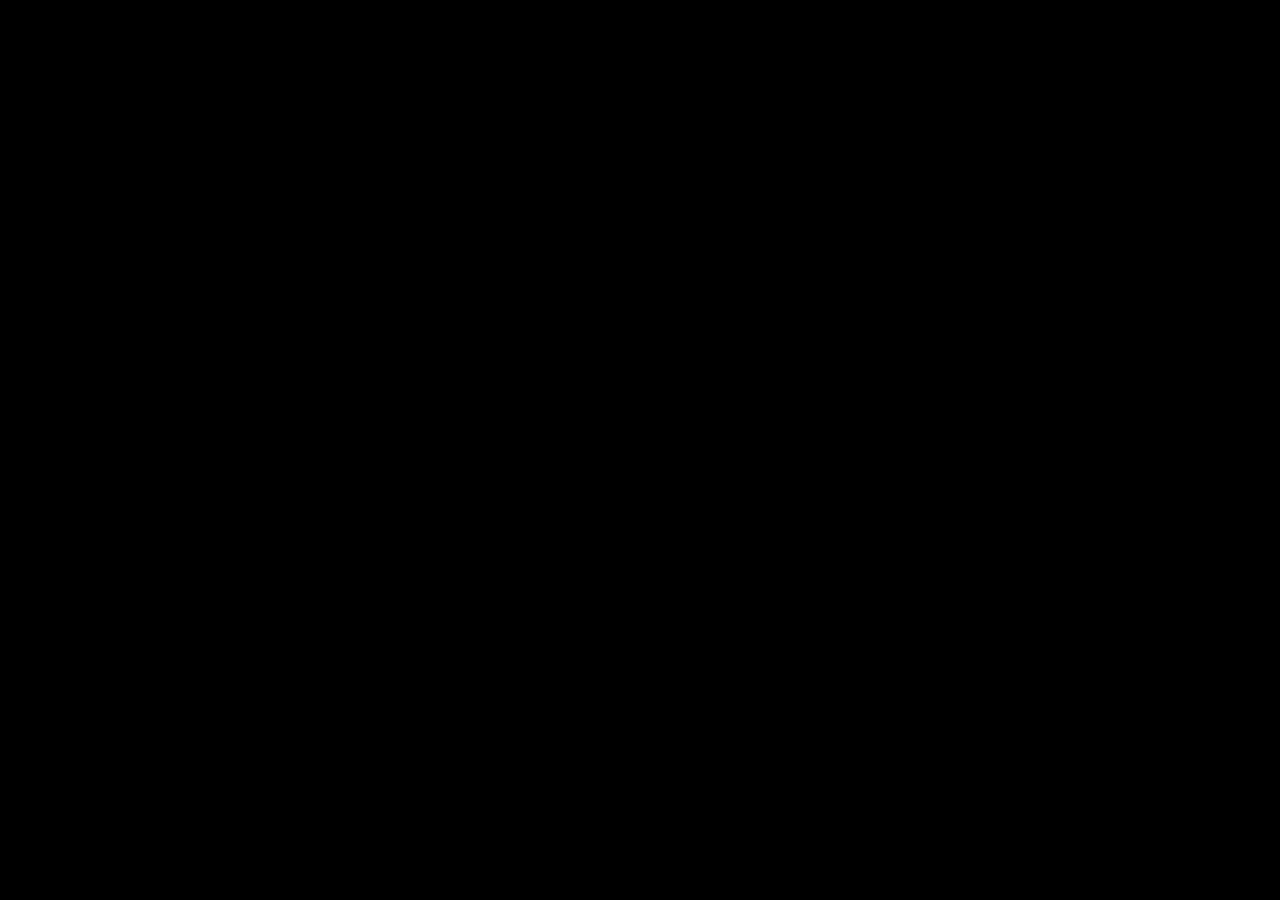
==== index.html @ e9ae8a4e "Repo inicial." ====
<!DOCTYPE html>
<html lang="en">
	<head>
		<meta charset="utf-8">
		<meta name="viewport" content="width=device-width, user-scalable=no, initial-scale=1.0">
		<title>Unicorn Numbers</title>
		<style>
html, body, #canvas {
	margin: 0;
	padding: 0;
	border: 0;
}

body {
	color: white;
	background-color: black;
	overflow: hidden;
	touch-action: none;
}

#canvas {
	display: block;
}

#canvas:focus {
	outline: none;
}

#status, #status-splash, #status-progress {
	position: absolute;
	left: 0;
	right: 0;
}

#status, #status-splash {
	top: 0;
	bottom: 0;
}

#status {
	background-color: #242424;
	display: flex;
	flex-direction: column;
	justify-content: center;
	align-items: center;
	visibility: hidden;
}

#status-splash {
	max-height: 100%;
	max-width: 100%;
	margin: auto;
}

#status-splash.show-image--false {
	display: none;
}

#status-splash.fullsize--true {
	height: 100%;
	width: 100%;
	object-fit: contain;
}

#status-splash.use-filter--false {
	image-rendering: pixelated;
}

#status-progress, #status-notice {
	display: none;
}

#status-progress {
	bottom: 10%;
	width: 50%;
	margin: 0 auto;
}

#status-notice {
	background-color: #5b3943;
	border-radius: 0.5rem;
	border: 1px solid #9b3943;
	color: #e0e0e0;
	font-family: 'Noto Sans', 'Droid Sans', Arial, sans-serif;
	line-height: 1.3;
	margin: 0 2rem;
	overflow: hidden;
	padding: 1rem;
	text-align: center;
	z-index: 1;
}
		</style>
		<link id="-gd-engine-icon" rel="icon" type="image/png" href="index.icon.png" />
<link rel="apple-touch-icon" href="index.apple-touch-icon.png"/>

	</head>
	<body>
		<canvas id="canvas">
			Your browser does not support the canvas tag.
		</canvas>

		<noscript>
			Your browser does not support JavaScript.
		</noscript>

		<div id="status">
			<img id="status-splash" class="show-image--true fullsize--true use-filter--true" src="index.png" alt="">
			<progress id="status-progress"></progress>
			<div id="status-notice"></div>
		</div>

		<script src="index.js"></script>
		<script>
const GODOT_CONFIG = {"args":[],"canvasResizePolicy":2,"ensureCrossOriginIsolationHeaders":true,"executable":"index","experimentalVK":false,"fileSizes":{"index.pck":4923872,"index.wasm":43699190},"focusCanvas":true,"gdextensionLibs":[]};
const GODOT_THREADS_ENABLED = false;
const engine = new Engine(GODOT_CONFIG);

(function () {
	const statusOverlay = document.getElementById('status');
	const statusProgress = document.getElementById('status-progress');
	const statusNotice = document.getElementById('status-notice');

	let initializing = true;
	let statusMode = '';

	function setStatusMode(mode) {
		if (statusMode === mode || !initializing) {
			return;
		}
		if (mode === 'hidden') {
			statusOverlay.remove();
			initializing = false;
			return;
		}
		statusOverlay.style.visibility = 'visible';
		statusProgress.style.display = mode === 'progress' ? 'block' : 'none';
		statusNotice.style.display = mode === 'notice' ? 'block' : 'none';
		statusMode = mode;
	}

	function setStatusNotice(text) {
		while (statusNotice.lastChild) {
			statusNotice.removeChild(statusNotice.lastChild);
		}
		const lines = text.split('\n');
		lines.forEach((line) => {
			statusNotice.appendChild(document.createTextNode(line));
			statusNotice.appendChild(document.createElement('br'));
		});
	}

	function displayFailureNotice(err) {
		console.error(err);
		if (err instanceof Error) {
			setStatusNotice(err.message);
		} else if (typeof err === 'string') {
			setStatusNotice(err);
		} else {
			setStatusNotice('An unknown error occurred.');
		}
		setStatusMode('notice');
		initializing = false;
	}

	const missing = Engine.getMissingFeatures({
		threads: GODOT_THREADS_ENABLED,
	});

	if (missing.length !== 0) {
		if (GODOT_CONFIG['serviceWorker'] && GODOT_CONFIG['ensureCrossOriginIsolationHeaders'] && 'serviceWorker' in navigator) {
			let serviceWorkerRegistrationPromise;
			try {
				serviceWorkerRegistrationPromise = navigator.serviceWorker.getRegistration();
			} catch (err) {
				serviceWorkerRegistrationPromise = Promise.reject(new Error('Service worker registration failed.'));
			}
			// There's a chance that installing the service worker would fix the issue
			Promise.race([
				serviceWorkerRegistrationPromise.then((registration) => {
					if (registration != null) {
						return Promise.reject(new Error('Service worker already exists.'));
					}
					return registration;
				}).then(() => engine.installServiceWorker()),
				// For some reason, `getRegistration()` can stall
				new Promise((resolve) => {
					setTimeout(() => resolve(), 2000);
				}),
			]).then(() => {
				// Reload if there was no error.
				window.location.reload();
			}).catch((err) => {
				console.error('Error while registering service worker:', err);
			});
		} else {
			// Display the message as usual
			const missingMsg = 'Error\nThe following features required to run Godot projects on the Web are missing:\n';
			displayFailureNotice(missingMsg + missing.join('\n'));
		}
	} else {
		setStatusMode('progress');
		engine.startGame({
			'onProgress': function (current, total) {
				if (current > 0 && total > 0) {
					statusProgress.value = current;
					statusProgress.max = total;
				} else {
					statusProgress.removeAttribute('value');
					statusProgress.removeAttribute('max');
				}
			},
		}).then(() => {
			setStatusMode('hidden');
		}, displayFailureNotice);
	}
}());
		</script>
	</body>
</html>
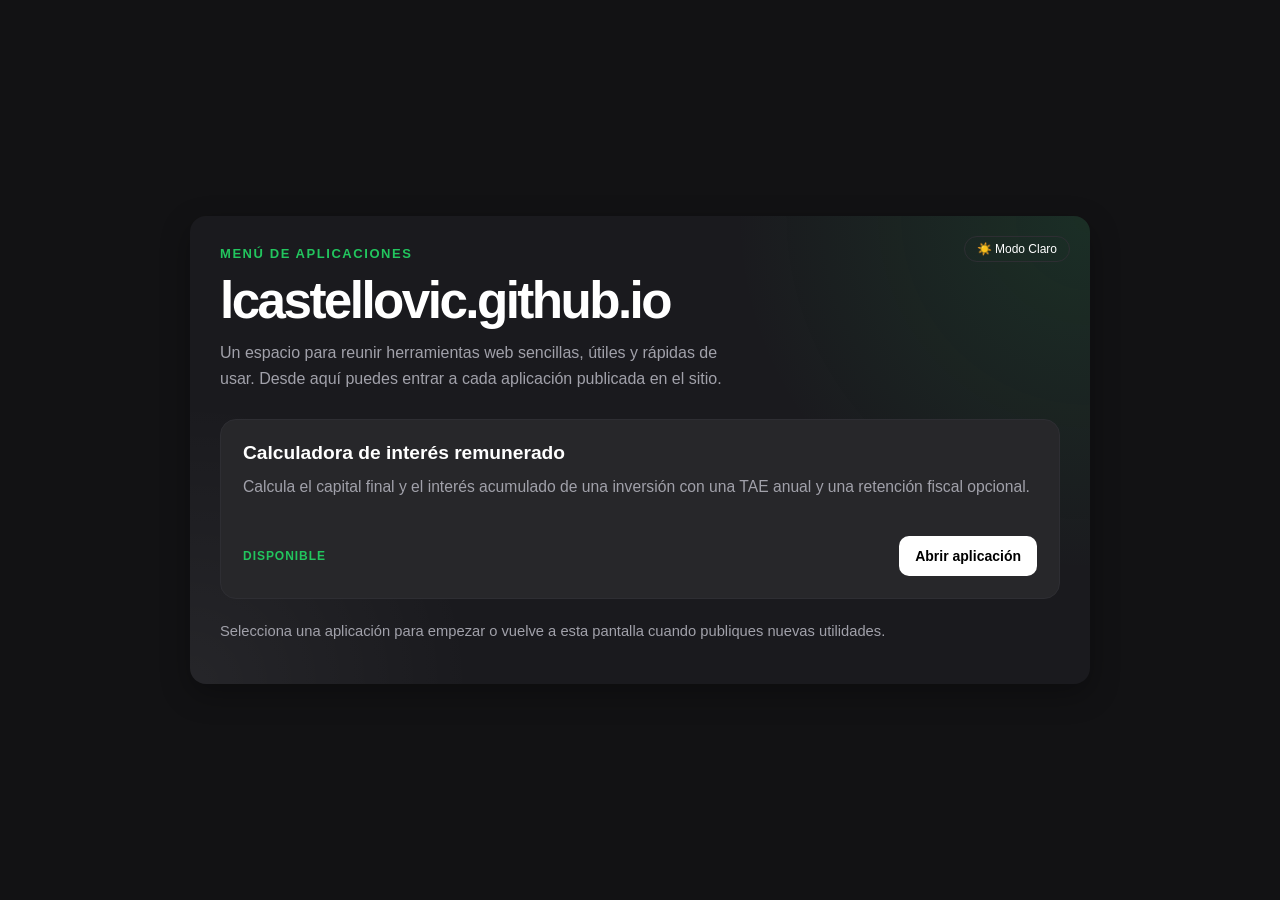
==== commit f26507e8: "Pagina de herramientas nueva y crear herramienta de calculo TAE remunerado" ====
--- a/index.html
+++ b/index.html
@@ -1,220 +1,191 @@
 <!DOCTYPE html>
-<html lang="en">
-	<head>
-		<meta charset="utf-8">
-		<meta name="viewport" content="width=device-width, user-scalable=no, initial-scale=1.0">
-		<title>Unicorn Numbers</title>
-		<style>
-html, body, #canvas {
-	margin: 0;
-	padding: 0;
-	border: 0;
-}
+<html lang="es">
 
-body {
-	color: white;
-	background-color: black;
-	overflow: hidden;
-	touch-action: none;
-}
+<head>
+    <meta charset="UTF-8">
+    <meta name="viewport" content="width=device-width, initial-scale=1.0">
+    <title>Luis Castelló | Aplicaciones</title>
+    <link rel="stylesheet" href="styles.css">
+    <style>
+        body {
+            align-items: center;
+        }
 
-#canvas {
-	display: block;
-}
+        .container {
+            max-width: 900px;
+        }
 
-#canvas:focus {
-	outline: none;
-}
+        .hero {
+            position: relative;
+            z-index: 1;
+            display: grid;
+            gap: 14px;
+            margin-bottom: 28px;
+        }
 
-#status, #status-splash, #status-progress {
-	position: absolute;
-	left: 0;
-	right: 0;
-}
+        .eyebrow {
+            color: var(--accent-green);
+            font-size: 13px;
+            font-weight: 700;
+            letter-spacing: 0.12em;
+            text-transform: uppercase;
+        }
 
-#status, #status-splash {
-	top: 0;
-	bottom: 0;
-}
+        h1 {
+            margin: 0;
+            font-size: clamp(2rem, 4vw, 3.2rem);
+            line-height: 1;
+            letter-spacing: -0.05em;
+        }
 
-#status {
-	background-color: #242424;
-	display: flex;
-	flex-direction: column;
-	justify-content: center;
-	align-items: center;
-	visibility: hidden;
-}
+        .subtitle {
+            margin: 0;
+            max-width: 58ch;
+            color: var(--text-muted);
+            font-size: 1rem;
+            line-height: 1.6;
+        }
 
-#status-splash {
-	max-height: 100%;
-	max-width: 100%;
-	margin: auto;
-}
+        .apps-grid {
+            position: relative;
+            z-index: 1;
+            display: grid;
+            grid-template-columns: repeat(auto-fit, minmax(280px, 1fr));
+            gap: 16px;
+            margin-top: 24px;
+        }
 
-#status-splash.show-image--false {
-	display: none;
-}
+        .app-card {
+            background: var(--card-bg);
+            border: 1px solid var(--border-color);
+            border-radius: 16px;
+            padding: 22px;
+            min-height: 180px;
+            display: flex;
+            flex-direction: column;
+            justify-content: space-between;
+            transition: transform 0.2s ease, background-color 0.2s ease, border-color 0.2s ease;
+        }
 
-#status-splash.fullsize--true {
-	height: 100%;
-	width: 100%;
-	object-fit: contain;
-}
+        .app-card:hover {
+            transform: translateY(-3px);
+            background: var(--card-hover);
+            border-color: rgba(34, 197, 94, 0.35);
+        }
 
-#status-splash.use-filter--false {
-	image-rendering: pixelated;
-}
+        .app-card h2 {
+            margin: 0 0 10px 0;
+            font-size: 1.2rem;
+        }
 
-#status-progress, #status-notice {
-	display: none;
-}
+        .app-card p {
+            margin: 0;
+            color: var(--text-muted);
+            line-height: 1.6;
+            font-size: 0.98rem;
+        }
 
-#status-progress {
-	bottom: 10%;
-	width: 50%;
-	margin: 0 auto;
-}
+        .card-footer {
+            display: flex;
+            align-items: center;
+            justify-content: space-between;
+            gap: 12px;
+            margin-top: 18px;
+        }
 
-#status-notice {
-	background-color: #5b3943;
-	border-radius: 0.5rem;
-	border: 1px solid #9b3943;
-	color: #e0e0e0;
-	font-family: 'Noto Sans', 'Droid Sans', Arial, sans-serif;
-	line-height: 1.3;
-	margin: 0 2rem;
-	overflow: hidden;
-	padding: 1rem;
-	text-align: center;
-	z-index: 1;
-}
-		</style>
-		<link id="-gd-engine-icon" rel="icon" type="image/png" href="index.icon.png" />
-<link rel="apple-touch-icon" href="index.apple-touch-icon.png"/>
+        .status {
+            font-size: 12px;
+            color: var(--accent-green);
+            font-weight: 700;
+            letter-spacing: 0.08em;
+            text-transform: uppercase;
+        }
 
-	</head>
-	<body>
-		<canvas id="canvas">
-			Your browser does not support the canvas tag.
-		</canvas>
+        .btn-link {
+            display: inline-flex;
+            align-items: center;
+            justify-content: center;
+            gap: 8px;
+            text-decoration: none;
+            background-color: var(--btn-bg);
+            color: var(--btn-text);
+            border: none;
+            padding: 12px 16px;
+            font-size: 14px;
+            font-weight: 700;
+            border-radius: 10px;
+            transition: background-color 0.2s, transform 0.2s;
+            white-space: nowrap;
+        }
 
-		<noscript>
-			Your browser does not support JavaScript.
-		</noscript>
+        .btn-link:hover {
+            background-color: var(--btn-hover);
+            transform: translateY(-1px);
+        }
 
-		<div id="status">
-			<img id="status-splash" class="show-image--true fullsize--true use-filter--true" src="index.png" alt="">
-			<progress id="status-progress"></progress>
-			<div id="status-notice"></div>
-		</div>
+        .footer-note {
+            position: relative;
+            z-index: 1;
+            margin-top: 24px;
+            color: var(--text-muted);
+            font-size: 0.92rem;
+        }
 
-		<script src="index.js"></script>
-		<script>
-const GODOT_CONFIG = {"args":[],"canvasResizePolicy":2,"ensureCrossOriginIsolationHeaders":true,"executable":"index","experimentalVK":false,"fileSizes":{"index.pck":4923872,"index.wasm":43699190},"focusCanvas":true,"gdextensionLibs":[]};
-const GODOT_THREADS_ENABLED = false;
-const engine = new Engine(GODOT_CONFIG);
+        @media (max-width: 640px) {
+            .card-footer {
+                flex-direction: column;
+                align-items: flex-start;
+            }
 
-(function () {
-	const statusOverlay = document.getElementById('status');
-	const statusProgress = document.getElementById('status-progress');
-	const statusNotice = document.getElementById('status-notice');
+            .btn-link {
+                width: 100%;
+            }
+        }
+    </style>
+</head>
 
-	let initializing = true;
-	let statusMode = '';
+<body>
+    <div class="container">
+        <button class="theme-toggle" onclick="toggleTheme()" id="themeBtn">☀️ Modo Claro</button>
 
-	function setStatusMode(mode) {
-		if (statusMode === mode || !initializing) {
-			return;
-		}
-		if (mode === 'hidden') {
-			statusOverlay.remove();
-			initializing = false;
-			return;
-		}
-		statusOverlay.style.visibility = 'visible';
-		statusProgress.style.display = mode === 'progress' ? 'block' : 'none';
-		statusNotice.style.display = mode === 'notice' ? 'block' : 'none';
-		statusMode = mode;
-	}
+        <section class="hero">
+            <span class="eyebrow">Menú de aplicaciones</span>
+            <h1>lcastellovic.github.io</h1>
+            <p class="subtitle">Un espacio para reunir herramientas web sencillas, útiles y rápidas de usar. Desde aquí
+                puedes entrar a cada aplicación publicada en el sitio.</p>
+        </section>
 
-	function setStatusNotice(text) {
-		while (statusNotice.lastChild) {
-			statusNotice.removeChild(statusNotice.lastChild);
-		}
-		const lines = text.split('\n');
-		lines.forEach((line) => {
-			statusNotice.appendChild(document.createTextNode(line));
-			statusNotice.appendChild(document.createElement('br'));
-		});
-	}
+        <section class="apps-grid" aria-label="Aplicaciones disponibles">
+            <article class="app-card">
+                <div>
+                    <h2>Calculadora de interés remunerado</h2>
+                    <p>Calcula el capital final y el interés acumulado de una inversión con una TAE anual y una
+                        retención fiscal opcional.</p>
+                </div>
+                <div class="card-footer">
+                    <span class="status">Disponible</span>
+                    <a class="btn-link" href="Calculadora_interes_remunerado.html">Abrir aplicación</a>
+                </div>
+            </article>
+        </section>
 
-	function displayFailureNotice(err) {
-		console.error(err);
-		if (err instanceof Error) {
-			setStatusNotice(err.message);
-		} else if (typeof err === 'string') {
-			setStatusNotice(err);
-		} else {
-			setStatusNotice('An unknown error occurred.');
-		}
-		setStatusMode('notice');
-		initializing = false;
-	}
+        <p class="footer-note">Selecciona una aplicación para empezar o vuelve a esta pantalla cuando publiques nuevas
+            utilidades.</p>
+    </div>
 
-	const missing = Engine.getMissingFeatures({
-		threads: GODOT_THREADS_ENABLED,
-	});
+    <script>
+        function toggleTheme() {
+            const body = document.body;
+            const btn = document.getElementById('themeBtn');
+            body.classList.toggle('light-mode');
 
-	if (missing.length !== 0) {
-		if (GODOT_CONFIG['serviceWorker'] && GODOT_CONFIG['ensureCrossOriginIsolationHeaders'] && 'serviceWorker' in navigator) {
-			let serviceWorkerRegistrationPromise;
-			try {
-				serviceWorkerRegistrationPromise = navigator.serviceWorker.getRegistration();
-			} catch (err) {
-				serviceWorkerRegistrationPromise = Promise.reject(new Error('Service worker registration failed.'));
-			}
-			// There's a chance that installing the service worker would fix the issue
-			Promise.race([
-				serviceWorkerRegistrationPromise.then((registration) => {
-					if (registration != null) {
-						return Promise.reject(new Error('Service worker already exists.'));
-					}
-					return registration;
-				}).then(() => engine.installServiceWorker()),
-				// For some reason, `getRegistration()` can stall
-				new Promise((resolve) => {
-					setTimeout(() => resolve(), 2000);
-				}),
-			]).then(() => {
-				// Reload if there was no error.
-				window.location.reload();
-			}).catch((err) => {
-				console.error('Error while registering service worker:', err);
-			});
-		} else {
-			// Display the message as usual
-			const missingMsg = 'Error\nThe following features required to run Godot projects on the Web are missing:\n';
-			displayFailureNotice(missingMsg + missing.join('\n'));
-		}
-	} else {
-		setStatusMode('progress');
-		engine.startGame({
-			'onProgress': function (current, total) {
-				if (current > 0 && total > 0) {
-					statusProgress.value = current;
-					statusProgress.max = total;
-				} else {
-					statusProgress.removeAttribute('value');
-					statusProgress.removeAttribute('max');
-				}
-			},
-		}).then(() => {
-			setStatusMode('hidden');
-		}, displayFailureNotice);
-	}
-}());
-		</script>
-	</body>
-</html>
+            if (body.classList.contains('light-mode')) {
+                btn.innerText = "🌙 Modo Oscuro";
+            } else {
+                btn.innerText = "☀️ Modo Claro";
+            }
+        }
+    </script>
+</body>
 
+</html>
--- a/styles.css
+++ b/styles.css
@@ -0,0 +1,125 @@
+:root {
+    --bg-body: #121214;
+    --bg-container: #1a1a1e;
+    --text-main: #ffffff;
+    --text-muted: #a1a1aa;
+    --border-color: #2e2e33;
+    --btn-bg: #ffffff;
+    --btn-text: #000000;
+    --btn-hover: #e4e4e7;
+    --accent-green: #22c55e;
+    --card-bg: #27272a;
+    --card-hover: #2f2f35;
+    --input-bg: #27272a;
+    --table-header: #27272a;
+}
+
+.light-mode {
+    --bg-body: #f4f7f6;
+    --bg-container: #ffffff;
+    --text-main: #111111;
+    --text-muted: #71717a;
+    --border-color: #e4e4e7;
+    --btn-bg: #000000;
+    --btn-text: #ffffff;
+    --btn-hover: #27272a;
+    --accent-green: #16a34a;
+    --card-bg: #f4f4f5;
+    --card-hover: #e9e9ee;
+    --input-bg: #ffffff;
+    --table-header: #f4f4f5;
+}
+
+* {
+    box-sizing: border-box;
+}
+
+body {
+    font-family: '-apple-system', BlinkMacSystemFont, 'Segoe UI', Roboto, Helvetica, Arial, sans-serif;
+    background-color: var(--bg-body);
+    color: var(--text-main);
+    margin: 0;
+    min-height: 100vh;
+    padding: 20px;
+    display: flex;
+    justify-content: center;
+    transition: background-color 0.3s, color 0.3s;
+}
+
+.container {
+    background-color: var(--bg-container);
+    padding: 30px;
+    border-radius: 16px;
+    box-shadow: 0 10px 30px rgba(0, 0, 0, 0.3);
+    width: 100%;
+    position: relative;
+    transition: background-color 0.3s;
+    overflow: hidden;
+}
+
+.container::before {
+    content: '';
+    position: absolute;
+    inset: 0;
+    background: radial-gradient(circle at top right, rgba(34, 197, 94, 0.12), transparent 35%),
+        radial-gradient(circle at bottom left, rgba(255, 255, 255, 0.05), transparent 28%);
+    pointer-events: none;
+}
+
+.theme-toggle,
+.back-link {
+    position: absolute;
+    background: none;
+    border: 1px solid var(--border-color);
+    color: var(--text-main);
+    padding: 6px 12px;
+    font-size: 12px;
+    border-radius: 20px;
+    cursor: pointer;
+    width: auto;
+    margin: 0;
+    z-index: 1;
+    transition: background-color 0.2s, border-color 0.2s, transform 0.2s;
+    text-decoration: none;
+    display: inline-flex;
+    align-items: center;
+    justify-content: center;
+    line-height: 1;
+}
+
+.theme-toggle:hover,
+.back-link:hover {
+    background-color: var(--card-bg);
+    border-color: var(--text-muted);
+    transform: translateY(-1px);
+}
+
+.theme-toggle {
+    top: 20px;
+    right: 20px;
+}
+
+.back-link {
+    top: 20px;
+    left: 20px;
+}
+
+@media (max-width: 640px) {
+    body {
+        padding: 14px;
+    }
+
+    .container {
+        padding: 24px;
+    }
+
+    .theme-toggle {
+        top: 16px;
+        right: 16px;
+    }
+
+    .back-link {
+        top: 16px;
+        left: 16px;
+    }
+}
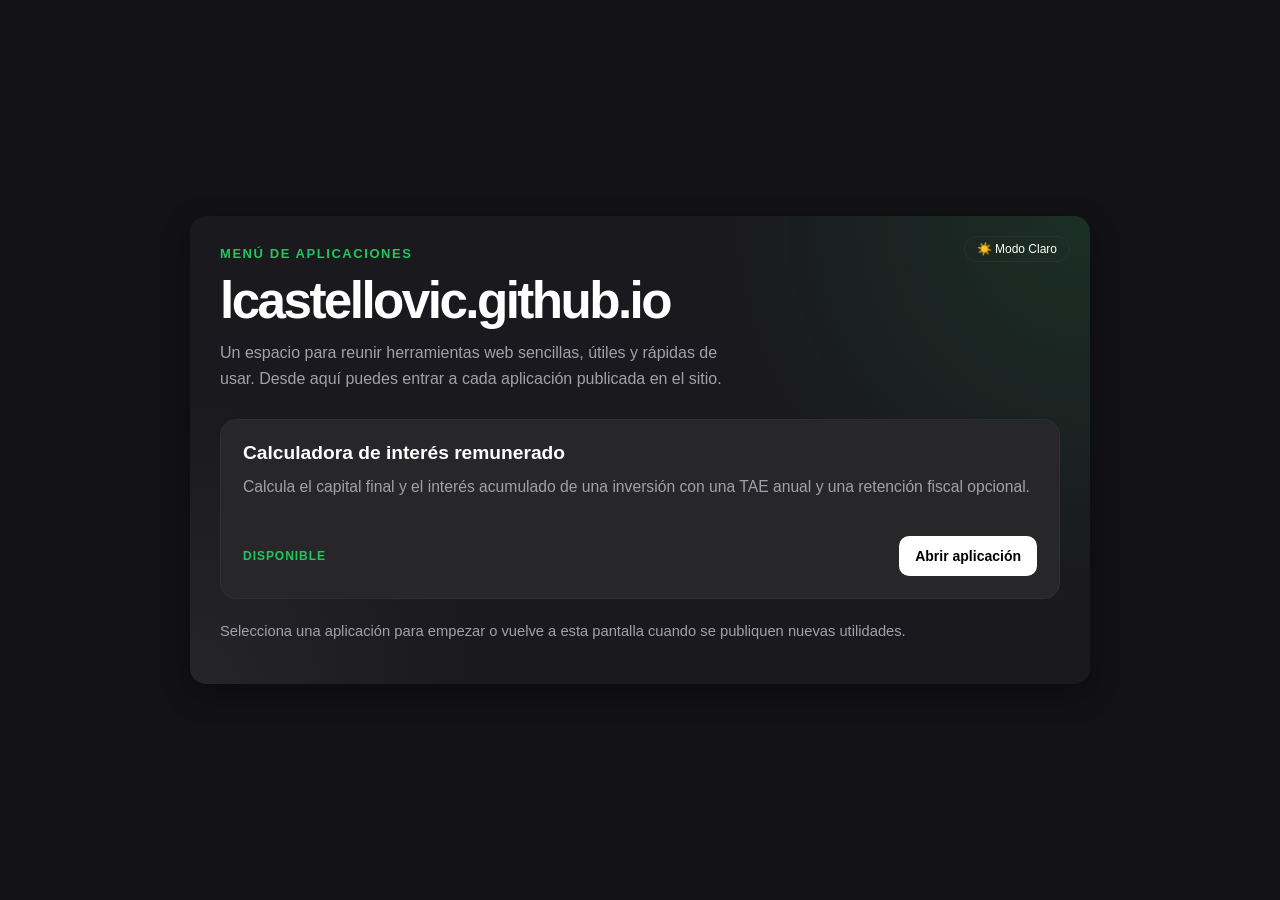
==== commit 3511da5b: "Cambiar texto pié de página y titulo web" ====
--- a/index.html
+++ b/index.html
@@ -4,7 +4,7 @@
 <head>
     <meta charset="UTF-8">
     <meta name="viewport" content="width=device-width, initial-scale=1.0">
-    <title>Luis Castelló | Aplicaciones</title>
+    <title>LCV Apps | Aplicaciones</title>
     <link rel="stylesheet" href="styles.css">
     <style>
         body {
@@ -169,7 +169,8 @@
             </article>
         </section>
 
-        <p class="footer-note">Selecciona una aplicación para empezar o vuelve a esta pantalla cuando publiques nuevas
+        <p class="footer-note">Selecciona una aplicación para empezar o vuelve a esta pantalla cuando se publiquen
+            nuevas
             utilidades.</p>
     </div>
 
--- a/styles.css
+++ b/styles.css
@@ -61,6 +61,7 @@
     content: '';
     position: absolute;
     inset: 0;
+    z-index: 0;
     background: radial-gradient(circle at top right, rgba(34, 197, 94, 0.12), transparent 35%),
         radial-gradient(circle at bottom left, rgba(255, 255, 255, 0.05), transparent 28%);
     pointer-events: none;
@@ -78,7 +79,8 @@
     cursor: pointer;
     width: auto;
     margin: 0;
-    z-index: 1;
+    z-index: 2;
+    pointer-events: auto;
     transition: background-color 0.2s, border-color 0.2s, transform 0.2s;
     text-decoration: none;
     display: inline-flex;
